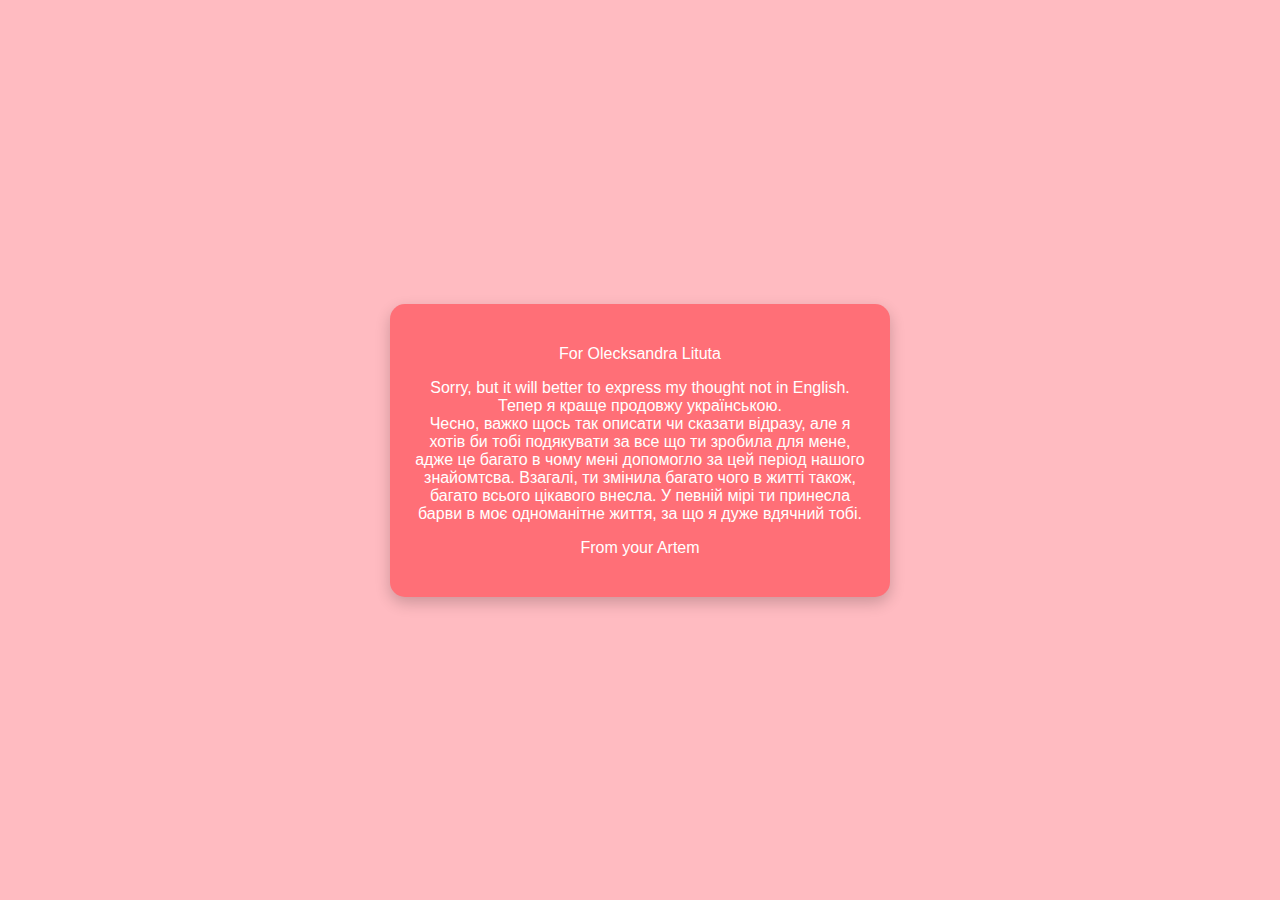
==== main.html @ 149448de "Add new filse" ====
<!DOCTYPE html>
<html lang="en">
<head>
    <meta charset="UTF-8">
    <meta name="viewport" content="width=device-width, initial-scale=1.0">
    <title>St.Valentine's</title>
    <link rel="stylesheet" href="style.css">
</head>
<body class="main">
    <div class="parent">
        <div class="heart">
            <p>For Olecksandra Lituta</p>
            <p>
                Sorry, but it will better to express my thought not in English. <br/>
                Тепер я краще продовжу українською. <br/>
                Чесно, важко щось так описати чи сказати відразу, 
                але я хотів би тобі подякувати за все що ти зробила для мене,
                адже це багато в чому мені допомогло за цей період нашого знайомтсва.
                Взагалі, ти змінила багато чого в житті також, багато всього цікавого внесла.
                У певній мірі ти принесла барви в моє одноманітне життя, за що я дуже
                вдячний тобі.
            </p>
            <p style="text-align: center;">From your Artem</p>
        </div>
      </div>
</body>
</html>
---- style.css ----
body, .main {
    background-color: #FFBBC1;
    display: flex;
    justify-content: center;
    align-items: center;
    height: 100vh;
    margin: 0;
    font-family: 'Poppins', sans-serif; /* Modern and clean font */
}

.child {
    width: 300px;
    padding: 25px;
    background-color: #ff6F77;
    color: #5B5757;
    text-align: center;
    border-radius: 15px;
    box-shadow: 0px 6px 15px rgba(0, 0, 0, 0.2);
    transition: transform 0.2s ease-in-out, box-shadow 0.2s ease-in-out;
}

.child h2 {
    font-size: 24px;
    margin-bottom: 10px;
    color: white;
    letter-spacing: 1px;
}

.child p {
    font-size: 16px;
    margin-bottom: 15px;
    color: #fff;
}

.button {
    display: inline-block;
    background-color: white;
    color: #ff6F77;
    text-decoration: none; /* Прибирає підкреслення */
    padding: 10px 20px;
    font-size: 16px;
    font-weight: bold;
    border-radius: 20px;
    cursor: pointer;
    transition: background 0.3s ease, transform 0.2s ease;
    box-shadow: 0px 3px 8px rgba(0, 0, 0, 0.15);
    text-align: center;
}

.button:hover {
    background-color: #FF8986;
    color: white;
    transform: translateY(-2px);
}

.heart {
    width: 450px;
    padding: 25px;
    background-color: #ff6F77;
    color: #5B5757;
    text-align: center;
    border-radius: 15px;
    box-shadow: 0px 6px 15px rgba(0, 0, 0, 0.2);
    transition: transform 0.2s ease-in-out, box-shadow 0.2s ease-in-out;
}

.heart h2 {
    font-size: 24px;
    margin-bottom: 10px;
    color: white;
    letter-spacing: 1px;
}

.heart p {
    font-size: 16px;
    margin-bottom: 15px;
    color: #fff;
}
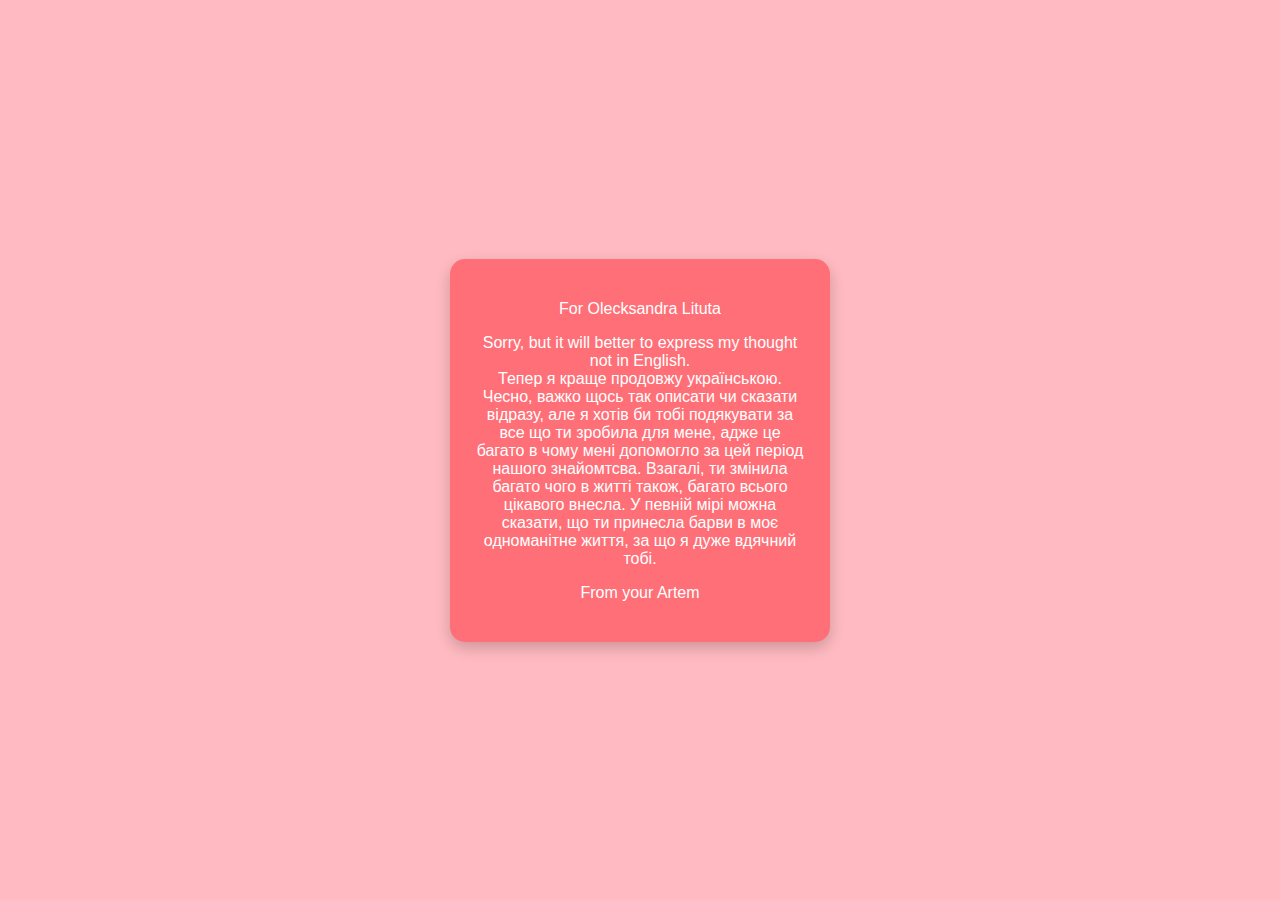
==== commit 8b8210c8: "Changes" ====
--- a/main.html
+++ b/main.html
@@ -14,11 +14,12 @@
                 Sorry, but it will better to express my thought not in English. <br/>
                 Тепер я краще продовжу українською. <br/>
                 Чесно, важко щось так описати чи сказати відразу, 
-                але я хотів би тобі подякувати за все що ти зробила для мене,
-                адже це багато в чому мені допомогло за цей період нашого знайомтсва.
-                Взагалі, ти змінила багато чого в житті також, багато всього цікавого внесла.
-                У певній мірі ти принесла барви в моє одноманітне життя, за що я дуже
-                вдячний тобі.
+                але я хотів би тобі подякувати за все що ти зробила 
+                для мене, адже це багато в чому мені допомогло за цей 
+                період нашого знайомтсва. Взагалі, ти змінила багато 
+                чого в житті також, багато всього цікавого внесла. У 
+                певній мірі можна сказати, що ти принесла барви в моє 
+                одноманітне життя, за що я дуже вдячний тобі. 
             </p>
             <p style="text-align: center;">From your Artem</p>
         </div>
--- a/style.css
+++ b/style.css
@@ -54,7 +54,7 @@
 }
 
 .heart {
-    width: 450px;
+    width: 330px;
     padding: 25px;
     background-color: #ff6F77;
     color: #5B5757;
@@ -75,4 +75,4 @@
     font-size: 16px;
     margin-bottom: 15px;
     color: #fff;
-}+}
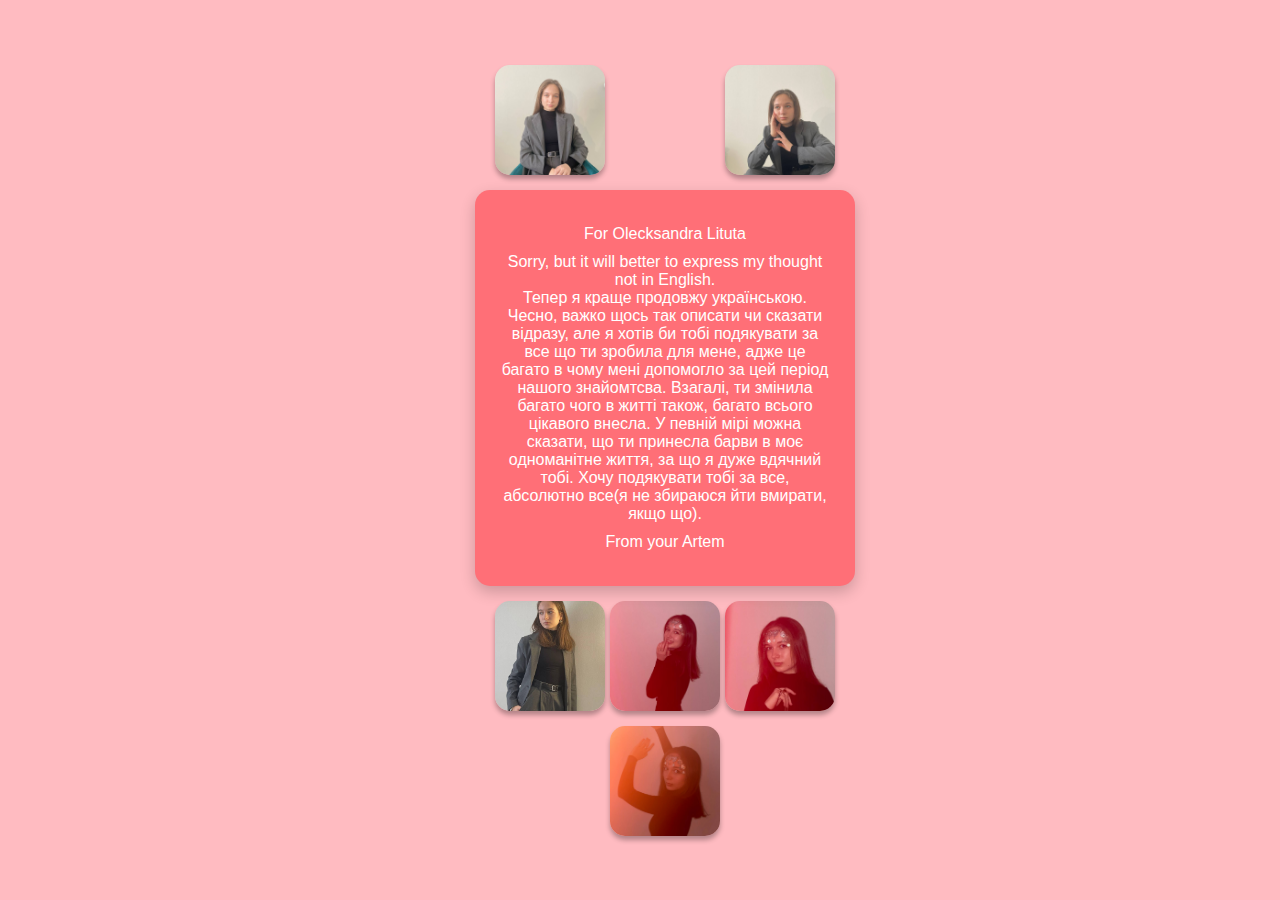
==== commit 1b31138b: "Add photos" ====
--- a/main.html
+++ b/main.html
@@ -7,9 +7,12 @@
     <link rel="stylesheet" href="style.css">
 </head>
 <body class="main">
-    <div class="parent">
+    <div class="photo-grid">
+        <img src="photos\photo_2025-02-13_18-52-04.jpg" alt="Photo 1" class="photo">
+        <img style="grid-column: 3 / 3;" src="photos\photo_2025-02-13_18-52-11.jpg" alt="Photo 3" class="photo">
+        <img src="photos\photo_2025-02-13_18-52-15.jpg" alt="Photo 4" class="photo">
         <div class="heart">
-            <p>For Olecksandra Lituta</p>
+            <p style="text-align: center;">For Olecksandra Lituta</p>
             <p>
                 Sorry, but it will better to express my thought not in English. <br/>
                 Тепер я краще продовжу українською. <br/>
@@ -19,10 +22,16 @@
                 період нашого знайомтсва. Взагалі, ти змінила багато 
                 чого в житті також, багато всього цікавого внесла. У 
                 певній мірі можна сказати, що ти принесла барви в моє 
-                одноманітне життя, за що я дуже вдячний тобі. 
+                одноманітне життя, за що я дуже вдячний тобі. Хочу 
+                подякувати тобі за все, абсолютно все(я не збираюся 
+                йти вмирати, якщо що).
             </p>
             <p style="text-align: center;">From your Artem</p>
         </div>
-      </div>
+        <img src="photos\photo_2025-02-13_18-52-21.jpg" alt="Photo 5" class="photo">
+        <img src="photos\photo_2025-02-13_18-52-33.jpg" alt="Photo 7" class="photo">
+        <img src="photos\photo_2025-02-13_18-52-36.jpg" alt="Photo 8" class="photo">
+        <img style="grid-column: 2 / 3;" src="photos\photo_2025-02-13_18-54-44.jpg" alt="Photo 9" class="photo">
+    </div>
 </body>
 </html>--- a/style.css
+++ b/style.css
@@ -5,7 +5,7 @@
     align-items: center;
     height: 100vh;
     margin: 0;
-    font-family: 'Poppins', sans-serif; /* Modern and clean font */
+    font-family: 'Poppins', sans-serif;
 }
 
 .child {
@@ -53,7 +53,17 @@
     transform: translateY(-2px);
 }
 
+.photo-grid {
+    display: grid;
+    grid-template-columns: repeat(3, 100px);
+    grid-gap: 15px;
+    justify-content: center;
+    align-items: center;
+    position: relative;
+}
 .heart {
+    grid-column: 1 / 3;
+    grid-row: 2 / 3;
     width: 330px;
     padding: 25px;
     background-color: #ff6F77;
@@ -61,18 +71,18 @@
     text-align: center;
     border-radius: 15px;
     box-shadow: 0px 6px 15px rgba(0, 0, 0, 0.2);
-    transition: transform 0.2s ease-in-out, box-shadow 0.2s ease-in-out;
+    transition: transform 0.2s ease-in-out;
+    z-index: 1;
 }
-
-.heart h2 {
-    font-size: 24px;
-    margin-bottom: 10px;
-    color: white;
-    letter-spacing: 1px;
+.heart p {
+    color: #fff;
+    margin: 10px 0;
 }
-
-.heart p {
-    font-size: 16px;
-    margin-bottom: 15px;
-    color: #fff;
+.photo {
+    width: 110px;
+    height: 110px;
+    margin-inline: 20px;
+    border-radius: 15px;
+    object-fit: cover;
+    box-shadow: 0px 4px 5px rgba(0, 0, 0, 0.3);
 }
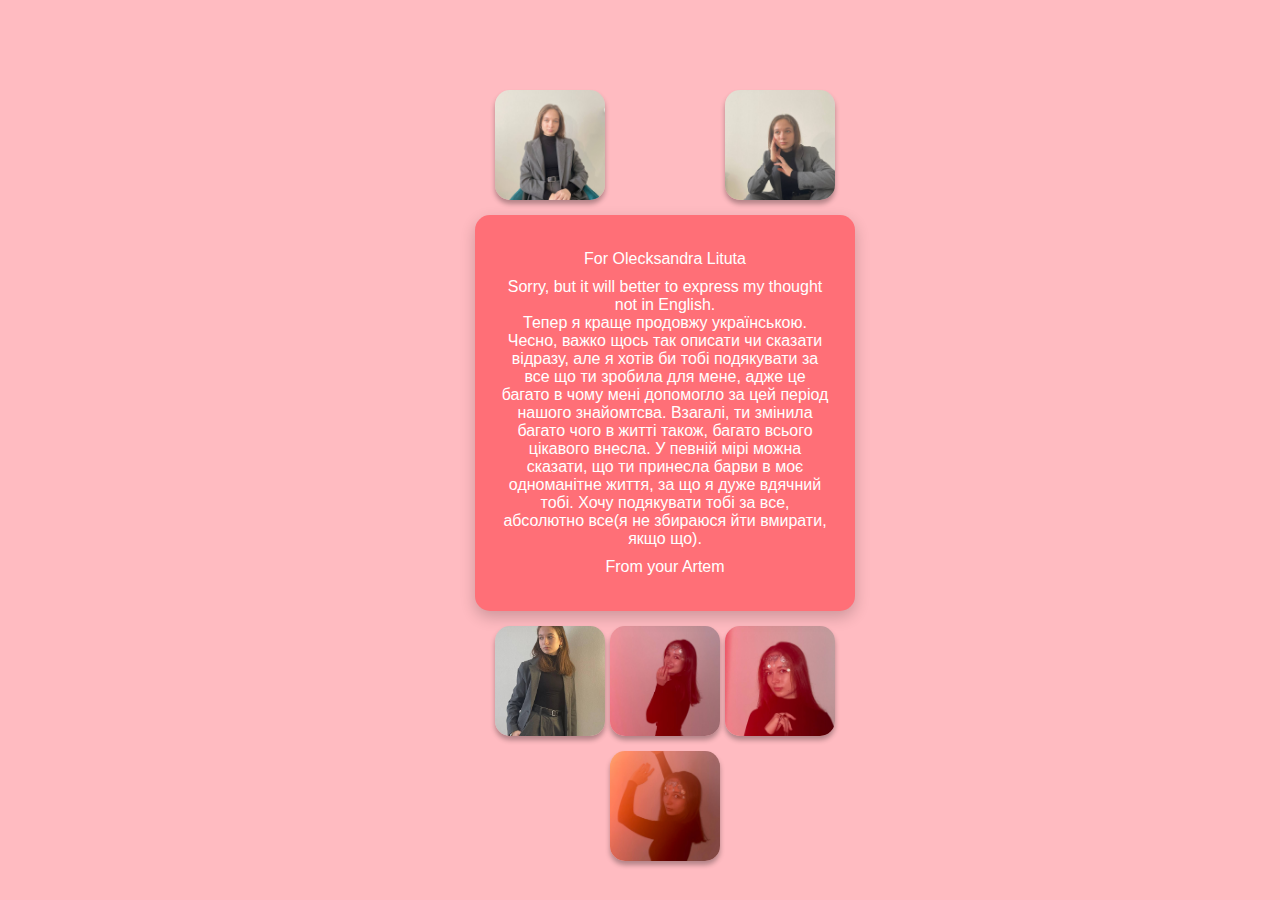
==== commit 5061a74e: "New style" ====
--- a/main.html
+++ b/main.html
@@ -7,7 +7,7 @@
     <link rel="stylesheet" href="style.css">
 </head>
 <body class="main">
-    <div class="photo-grid">
+    <div style="margin-top: 50px;" class="photo-grid">
         <img src="photos\photo_2025-02-13_18-52-04.jpg" alt="Photo 1" class="photo">
         <img style="grid-column: 3 / 3;" src="photos\photo_2025-02-13_18-52-11.jpg" alt="Photo 3" class="photo">
         <img src="photos\photo_2025-02-13_18-52-15.jpg" alt="Photo 4" class="photo">
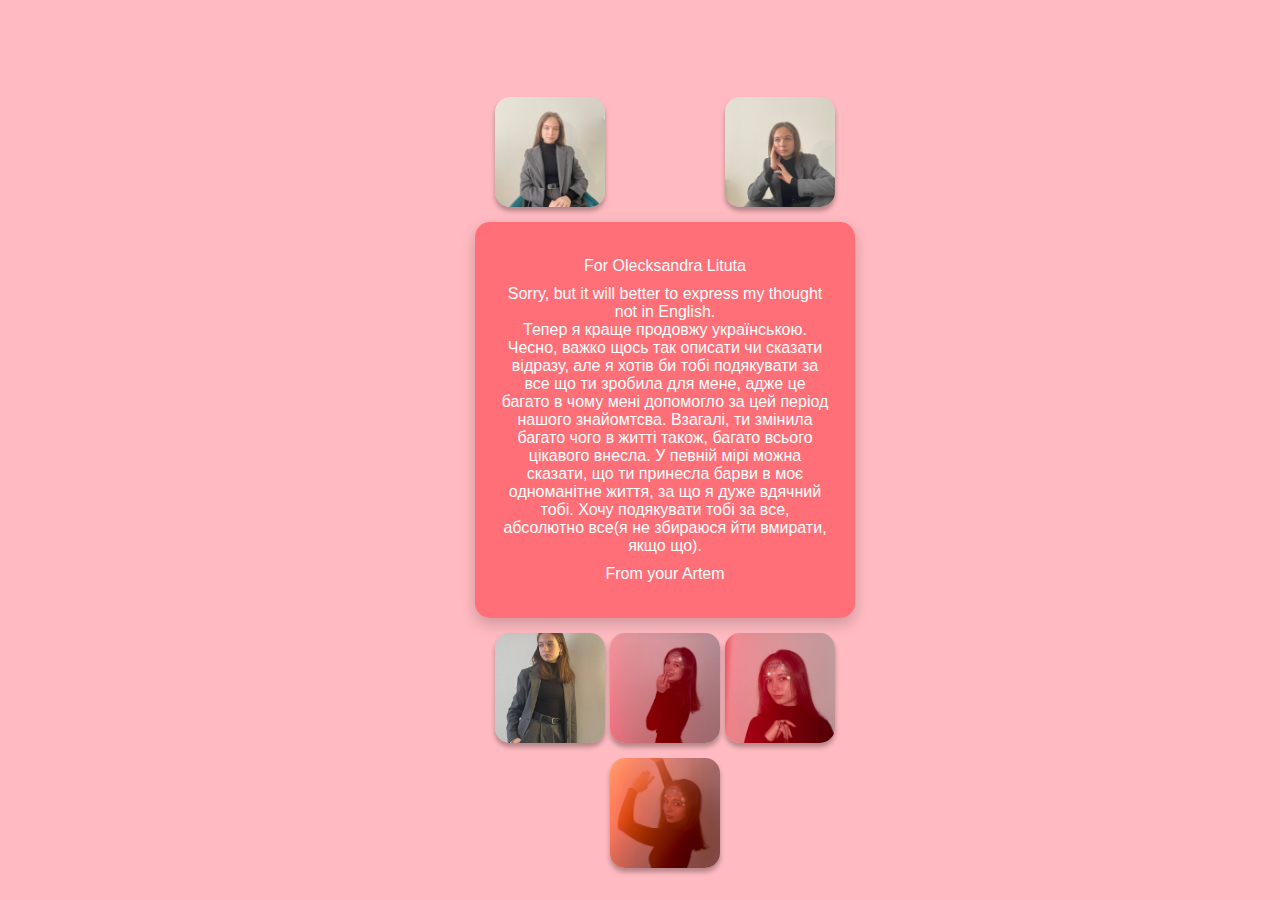
==== commit 2d1f1dbe: "Small changes" ====
--- a/main.html
+++ b/main.html
@@ -7,7 +7,7 @@
     <link rel="stylesheet" href="style.css">
 </head>
 <body class="main">
-    <div style="margin-top: 50px;" class="photo-grid">
+    <div style="margin-top: 75px;" class="photo-grid">
         <img src="photos\photo_2025-02-13_18-52-04.jpg" alt="Photo 1" class="photo">
         <img style="grid-column: 3 / 3;" src="photos\photo_2025-02-13_18-52-11.jpg" alt="Photo 3" class="photo">
         <img src="photos\photo_2025-02-13_18-52-15.jpg" alt="Photo 4" class="photo">
@@ -31,7 +31,7 @@
         <img src="photos\photo_2025-02-13_18-52-21.jpg" alt="Photo 5" class="photo">
         <img src="photos\photo_2025-02-13_18-52-33.jpg" alt="Photo 7" class="photo">
         <img src="photos\photo_2025-02-13_18-52-36.jpg" alt="Photo 8" class="photo">
-        <img style="grid-column: 2 / 3;" src="photos\photo_2025-02-13_18-54-44.jpg" alt="Photo 9" class="photo">
+        <img style="grid-column: 2 / 3; margin-bottom: 10px;" src="photos\photo_2025-02-13_18-54-44.jpg" alt="Photo 9" class="photo">
     </div>
 </body>
 </html>